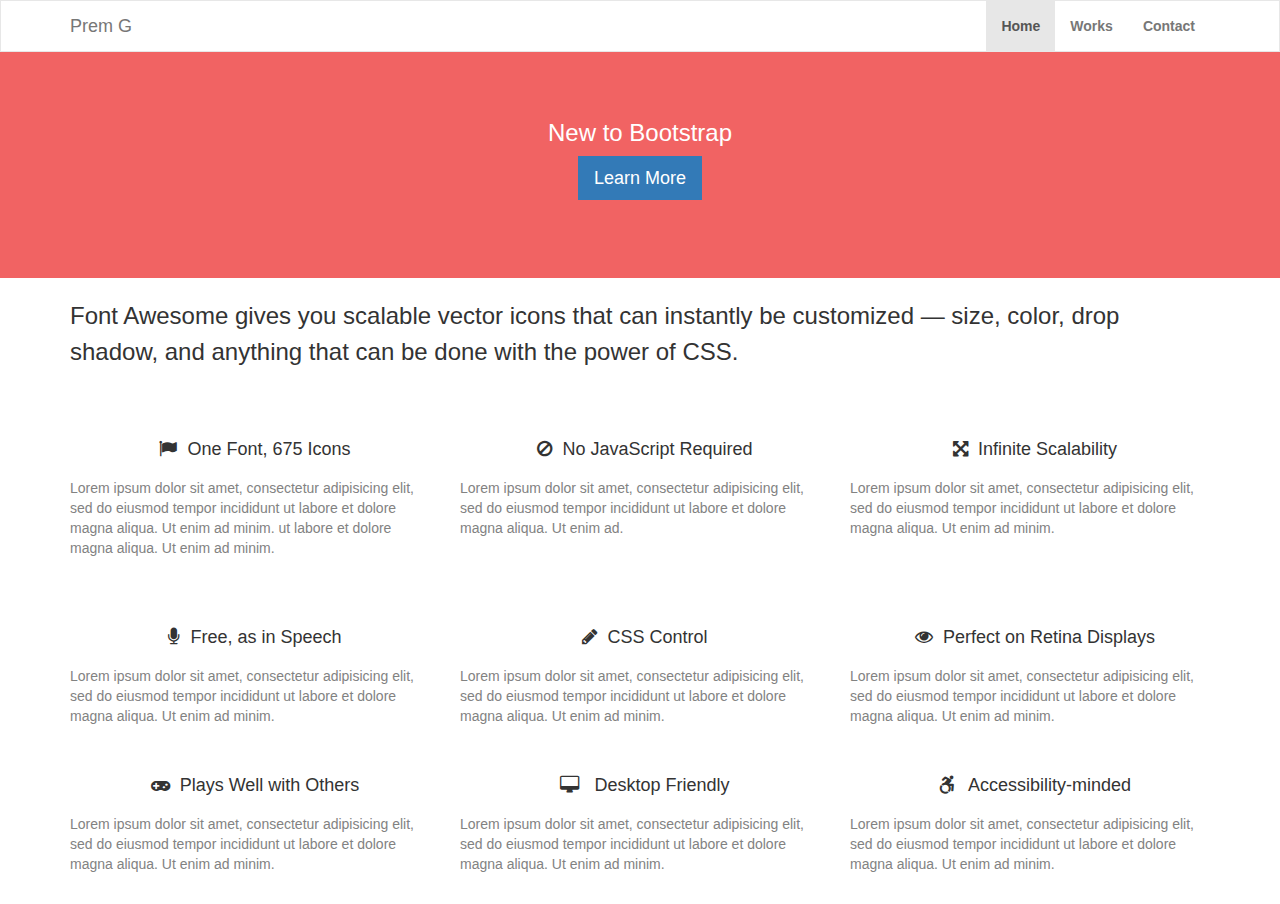
==== index.html @ 5f035cc6 "first update" ====
<!doctype html>
<html>

<head>
	<meta charset="UTF-8">
	<title>Prem Gurusamy | UI | UX Designer</title>
	<meta name="viewport" content="width=device-width, initial-scale=1.0, maximum-scale=1.0, user-scalable=no" />
	<link rel="stylesheet" href="css/bootstrap.css" />
	<link rel="stylesheet" href="css/style.css" />
	<link rel="stylesheet" href="https://maxcdn.bootstrapcdn.com/font-awesome/4.7.0/css/font-awesome.min.css" />
</head>

<body>


	<nav class="navbar navbar-default">
		<div class="container">
			<!-- Brand and toggle get grouped for better mobile display -->
			<div class="navbar-header">
				<button type="button" class="navbar-toggle collapsed" data-toggle="collapse" data-target="#bs-example-navbar-collapse-1" aria-expanded="false">
	        <span class="sr-only">Toggle navigation</span>
	        <span class="icon-bar"></span>
	        <span class="icon-bar"></span>
	        <span class="icon-bar"></span>
	      </button>
				<a class="navbar-brand " href="index.html">Prem G</a>
			</div>

			<!-- Collect the nav links, forms, and other content for toggling -->
			<div class="collapse navbar-collapse " id="bs-example-navbar-collapse-1">
				<ul class="nav navbar-nav navbar-right">
					<li class="active"><a class="text-center" href="index.html">Home</a></li>
					<li><a href="works.html" class="text-center">Works</a></li>
					<li><a href="contact.html" class="text-center">Contact</a></li>
				</ul>

			</div>
			<!-- /.navbar-collapse -->
		</div>
		<!-- /.container-fluid -->
	</nav>
<header >
	<div class="container">
		<div class="jumbotron">
			<h3 >New to Bootstrap</h3>
			<button type="button" class="btn btn-primary intro-button btn-lg">Learn More</button>
		</div>
	</div>
	</header>
<!-- /. NavBar Ended -->
<div class="container intro-head">
	<h3 class="text-left">Font Awesome gives you scalable vector icons that can instantly be
		customized — size, color, drop shadow, and anything that can be done with the power of CSS.</h3>
</div>

<div class="container">
	<div class="row first-row">
		<div class="col-lg-4 col-md-4 col-sm-6">
			<h4 class="text-center"><i class="fa fa-flag"></i>One Font, 675 Icons</h4>
			<p>
				Lorem ipsum dolor sit amet, consectetur adipisicing elit, sed do eiusmod tempor
				incididunt ut labore et dolore magna aliqua. Ut enim ad minim.
				ut labore et dolore magna aliqua. Ut enim ad minim.

			</p>
		</div>

		<div class="col-lg-4 col-md-4 col-sm-6 ">
			<h4 class="text-center"><i class="fa fa-ban"></i>No JavaScript Required</h4>
			<p>
				Lorem ipsum dolor sit amet, consectetur adipisicing elit, sed do eiusmod tempor
				incididunt ut labore et dolore magna aliqua. Ut enim ad.
			</p>
		</div>

		<div class="clearfix visible-sm "  ></div>

		<div class="col-lg-4 col-md-4 col-sm-6 ">
			<h4 class="text-center"><i class="fa fa-arrows-alt"></i>Infinite Scalability</h4>
			<p>
				Lorem ipsum dolor sit amet, consectetur adipisicing elit, sed do eiusmod tempor
				incididunt ut labore et dolore magna aliqua. Ut enim ad minim.
			</p>
		</div>

		<div class="clearfix hidden-sm "  ></div>

		<div class="col-lg-4 col-md-4 col-sm-6 ">
			<h4 class="text-center"><i class="fa fa-microphone"></i>Free, as in Speech</h4>
			<p>
				Lorem ipsum dolor sit amet, consectetur adipisicing elit, sed do eiusmod tempor
				incididunt ut labore et dolore magna aliqua. Ut enim ad minim.
			</p>
		</div>

		<div class="col-lg-4 col-md-4 col-sm-6 ">
			<h4 class="text-center"><i class="fa fa-pencil"></i>CSS Control</h4>
			<p>
				Lorem ipsum dolor sit amet, consectetur adipisicing elit, sed do eiusmod tempor
				incididunt ut labore et dolore magna aliqua. Ut enim ad minim.
			</p>
		</div>

		<div class="col-lg-4 col-md-4 col-sm-6 ">
			<h4 class="text-center"> <i class="fa fa-eye"></i>Perfect on Retina Displays</h4>
			<p>
				Lorem ipsum dolor sit amet, consectetur adipisicing elit, sed do eiusmod tempor
				incididunt ut labore et dolore magna aliqua. Ut enim ad minim.
			</p>
		</div>

		<div class="col-lg-4 col-md-4 col-sm-6 ">
			<h4 class="text-center"><i class="fa fa-gamepad"></i>Plays Well with Others</h4>
			<p>
				Lorem ipsum dolor sit amet, consectetur adipisicing elit, sed do eiusmod tempor
				incididunt ut labore et dolore magna aliqua. Ut enim ad minim.
			</p>
		</div>

		<div class="col-lg-4 col-md-4 col-sm-6 ">
			<h4 class="text-center"><i class="fa fa-desktop"></i> Desktop Friendly</h4>
			<p>
				Lorem ipsum dolor sit amet, consectetur adipisicing elit, sed do eiusmod tempor
				incididunt ut labore et dolore magna aliqua. Ut enim ad minim.
			</p>
		</div>

		<div class="col-lg-4 col-md-4 col-sm-6 ">
			<h4 class="text-center"><i class="fa fa-wheelchair-alt"></i> Accessibility-minded</h4>
			<p>
				Lorem ipsum dolor sit amet, consectetur adipisicing elit, sed do eiusmod tempor
				incididunt ut labore et dolore magna aliqua. Ut enim ad minim.
			</p>
		</div>

	</div>
</div>


	<!--Scripts Section !-->
	<script src="js/jquery-3.1.1.min.js"></script>
	<script src="js/bootstrap.js"></script>
	<script src="js/jquery-3.1.1.js"></script>
	<script src="js/script.js"></script>
</body>

</html>
---- css/style.css ----
@charset "UTF-8";
/* CSS Document */

.navbar-collapse ul li {
  background-color: transparent;
}

header{
  margin: 0px;
  padding: 0px;
  display: flex;

  height: 20%;
  background-color: rgb(241, 99, 99);
}

header h3{
  color: white;
}
.jumbotron{
  display: flex;
  align-items: center;
  flex-direction: column;
  background-color: transparent;
}

.intro-button{
  border: none;
  border-radius: 0px;
}
.fa{
  padding: 10px;

}

.navbar-default{
  background-color:transparent;
  border-radius: 0;
  margin: 0;
}
.icon-bar{
  border:2px solid rgb(70,70,70);
}

li{
  background-color: rgb(205, 205, 205);
  color: rgb(106, 106, 106);
  font-weight: bold;
}


.intro-head h3{
  line-height: 1.5em;
  font-weight: 400;
  margin-bottom: 50px;
}

.first-row div{
  margin-bottom: 20px;
}

.first-row p{
  color:rgb(130, 130, 130);
}
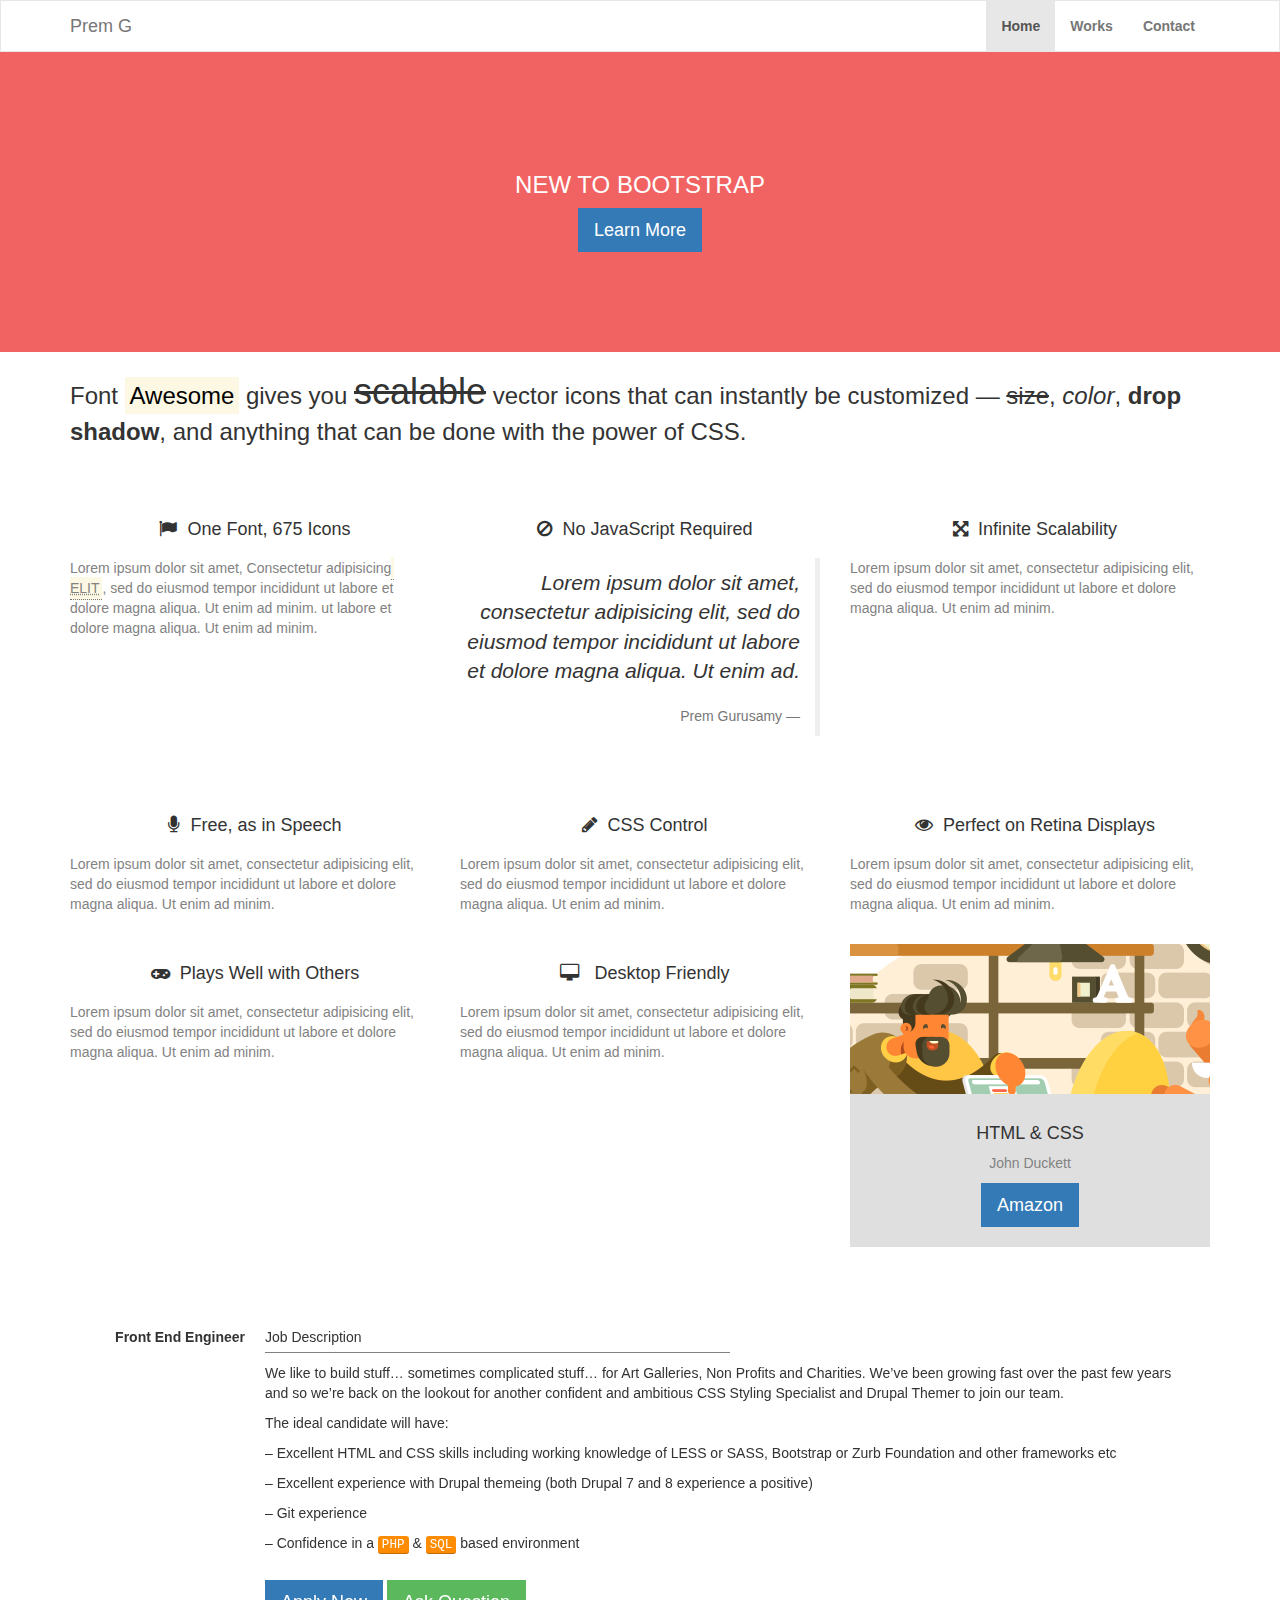
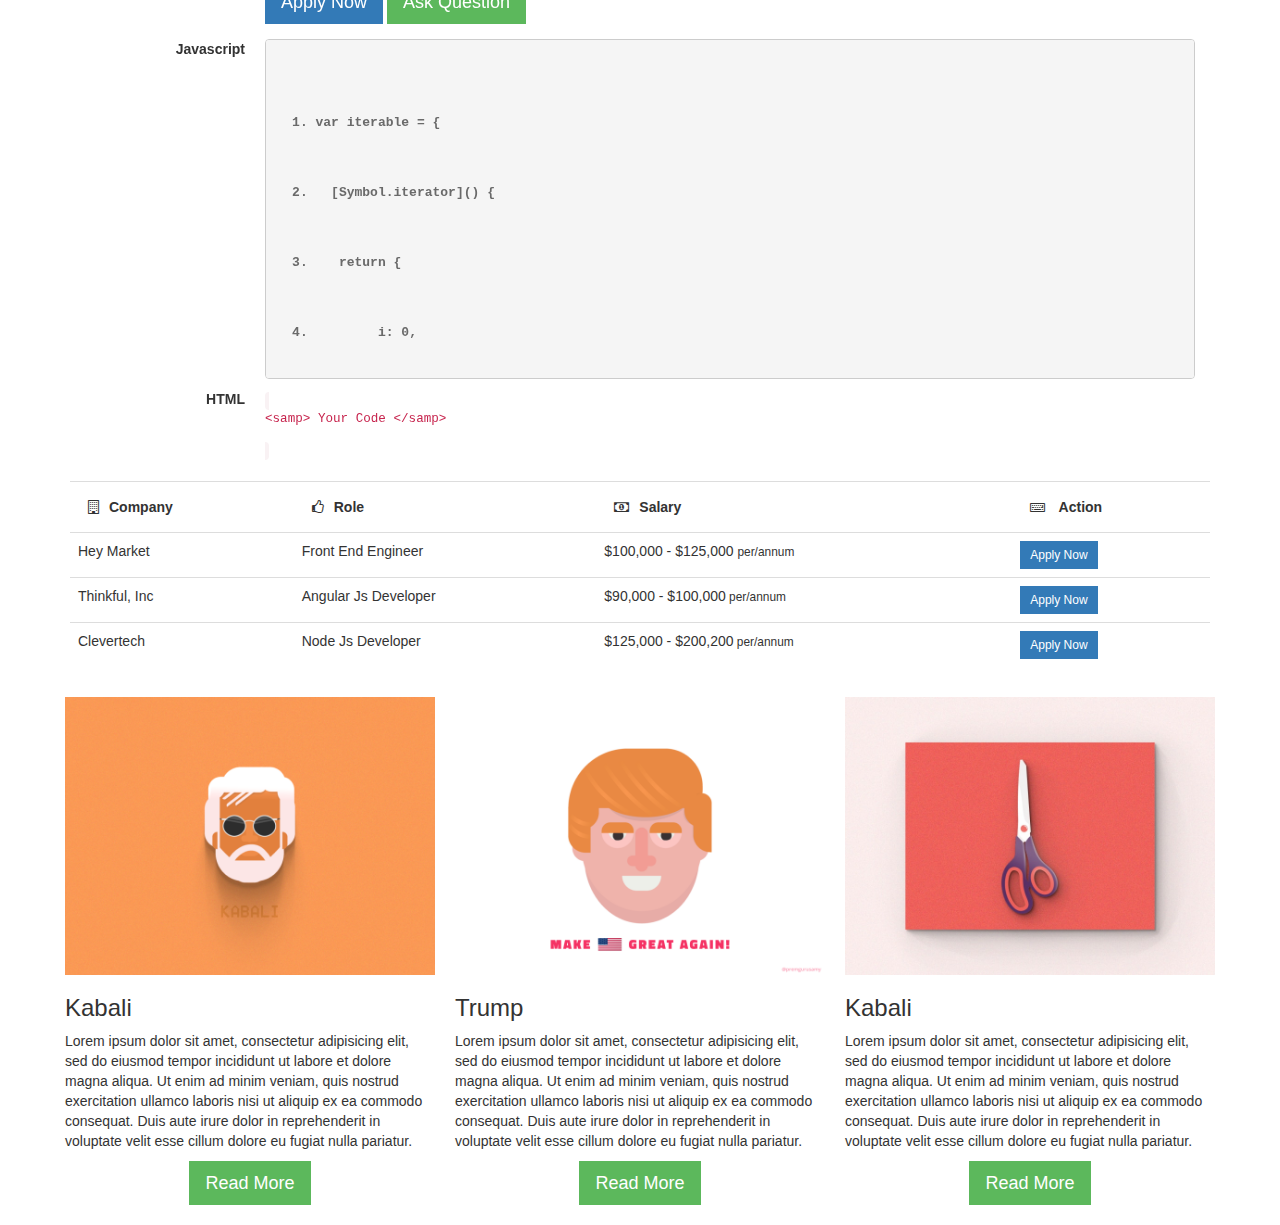
==== commit 4e8bedee: "images update" ====
--- a/index.html
+++ b/index.html
@@ -40,42 +40,46 @@
 		<!-- /.container-fluid -->
 	</nav>
 <header >
-	<div class="container">
+	<div class="container header">
 		<div class="jumbotron">
-			<h3 >New to Bootstrap</h3>
+			<h3 class="text-uppercase" >New to Bootstrap</h3>
 			<button type="button" class="btn btn-primary intro-button btn-lg">Learn More</button>
 		</div>
 	</div>
 	</header>
 <!-- /. NavBar Ended -->
 <div class="container intro-head">
-	<h3 class="text-left">Font Awesome gives you scalable vector icons that can instantly be
-		customized — size, color, drop shadow, and anything that can be done with the power of CSS.</h3>
+	<h3 class="text-left">Font <mark>Awesome</mark> gives you <del class="h1">scalable</del> vector icons that can instantly be
+		customized — <s>size</s>, <em>color</em>, <b>drop shadow</b>, and anything that can be done with the power of CSS.</h3>
 </div>
 
 <div class="container">
 	<div class="row first-row">
-		<div class="col-lg-4 col-md-4 col-sm-6">
+		<div class="col-lg-4 col-md-4 col-sm-6  ">
 			<h4 class="text-center"><i class="fa fa-flag"></i>One Font, 675 Icons</h4>
-			<p>
-				Lorem ipsum dolor sit amet, consectetur adipisicing elit, sed do eiusmod tempor
+			<p >
+				Lorem ipsum dolor sit amet, Consectetur adipisicing<abbr class="text-uppercase mark "  title="Everyday Love Idly Taste"> elit</abbr>, sed do eiusmod tempor
 				incididunt ut labore et dolore magna aliqua. Ut enim ad minim.
 				ut labore et dolore magna aliqua. Ut enim ad minim.
 
 			</p>
 		</div>
 
-		<div class="col-lg-4 col-md-4 col-sm-6 ">
+		<div class="col-lg-4 col-md-4 col-sm-6  ">
 			<h4 class="text-center"><i class="fa fa-ban"></i>No JavaScript Required</h4>
-			<p>
+
+			<blockquote class="blockquote-reverse">
+				<em class="lead">
 				Lorem ipsum dolor sit amet, consectetur adipisicing elit, sed do eiusmod tempor
 				incididunt ut labore et dolore magna aliqua. Ut enim ad.
-			</p>
+				</em>
+				<footer>Prem Gurusamy</footer>
+			</blockquote>
 		</div>
 
 		<div class="clearfix visible-sm "  ></div>
 
-		<div class="col-lg-4 col-md-4 col-sm-6 ">
+		<div class="col-lg-4 col-md-4 col-sm-6  ">
 			<h4 class="text-center"><i class="fa fa-arrows-alt"></i>Infinite Scalability</h4>
 			<p>
 				Lorem ipsum dolor sit amet, consectetur adipisicing elit, sed do eiusmod tempor
@@ -117,7 +121,7 @@
 			</p>
 		</div>
 
-		<div class="col-lg-4 col-md-4 col-sm-6 ">
+		<div class="col-lg-4 col-md-4 col-sm-6  ">
 			<h4 class="text-center"><i class="fa fa-desktop"></i> Desktop Friendly</h4>
 			<p>
 				Lorem ipsum dolor sit amet, consectetur adipisicing elit, sed do eiusmod tempor
@@ -125,17 +129,179 @@
 			</p>
 		</div>
 
-		<div class="col-lg-4 col-md-4 col-sm-6 ">
-			<h4 class="text-center"><i class="fa fa-wheelchair-alt"></i> Accessibility-minded</h4>
-			<p>
-				Lorem ipsum dolor sit amet, consectetur adipisicing elit, sed do eiusmod tempor
-				incididunt ut labore et dolore magna aliqua. Ut enim ad minim.
-			</p>
-		</div>
-
-	</div>
-</div>
-
+		<div class="col-lg-4 col-md-4 col-sm-6    ">
+			<div class="row  ">
+				<div class="box container-fluid ">
+					<div class="nested-box">
+						<div class="image-add">
+						</div>
+							<div class="box-content">
+								<h4>HTML & CSS</h4>
+								<p>John Duckett</p>
+								<button type="button" class="btn btn-primary buy-button btn-lg">Amazon</button>
+							</div>
+					</div>
+
+					</div>
+			</div>
+
+		</div>
+
+	</div>
+</div>
+
+<div class="container">
+	<div class="rows">
+		<div class="col-md-12 col-lg-12 col-sm-12 col-xs-12">
+			<dl class="dl-horizontal">
+			  <dt class="">Front End Engineer</dt>
+			  <dd>
+					<p class="jd-text ">Job Description</p>
+					<p>
+						We like to build stuff… sometimes complicated stuff… for Art Galleries,
+						 Non Profits and Charities. We’ve been growing fast over the past few years
+						 and so we’re back on the lookout for
+						another confident and ambitious CSS Styling Specialist and Drupal Themer
+						to join our team.
+					</p>
+
+					<p>The ideal candidate will have:</p>
+						<p>
+							– Excellent HTML and CSS skills including working knowledge of
+								LESS or SASS, Bootstrap or Zurb Foundation and other frameworks etc
+						</p>
+						<p>
+							– Excellent experience with Drupal themeing (both Drupal 7 and 8
+							experience a positive)
+						</p>
+						<p>
+							– Git experience
+						</p>
+						<p>
+							– Confidence in a <kbd>PHP</kbd> & <kbd>SQL</kbd> based environment
+						</p>
+
+
+					 <div class="apply-button container-fluid">
+						 <a href="#" role="button" class="btn btn-primary btn-lg">Apply Now</a>
+						 <a href="#" class="btn btn-success btn-lg " role="button">Ask Question</a>
+					 </div>
+				</dd>
+
+				<dt>Javascript</dt>
+				<dd>
+					<pre class="pre-scrollable">
+						<ol>
+							<li>var iterable = {</li>
+							<li>  [Symbol.iterator]() {</li>
+							<li>   return {</li>
+							<li>   	i: 0,</li>
+							<li>   	 next() {</li>
+							<li>   	  if (this.i < 3) {</li>
+							<li>   	   return { value: this.i++, done: false };</li>
+							<li>   	    }</li>
+							<li>   	     return { value: undefined, done: true };</li>
+							<li>    	};</li>
+							<li>    };</li>
+							<li>   };</li>
+							<li>  };</li>
+							<li>   for (var value of iterable) {</li>
+							<li>    console.log(value);</li>
+							<li>  }</li>
+						</ol>
+
+					</pre>
+				</dd>
+
+				<dt>HTML</dt>
+				<dd>
+					<code>
+						<p>
+							<samp>&lt;samp&gt; Your Code &lt;/samp&gt;</samp>
+						</p>
+					</code>
+				</dd>
+			</dl>
+		</div>
+	</div>
+</div>
+
+<div class="container">
+	<div class="row">
+		<div class="col-lg-12">
+			<table class="table table-responsive ">
+				<tr>
+					<th ><i><i class="fa fa-building-o"></i></i>Company</th>
+					<th ><i class="fa fa-thumbs-o-up"></i>Role</th>
+					<th ><i class="fa fa-money"></i>Salary</th>
+					<th ><i class="fa fa-keyboard-o"></i> Action</th>
+				</tr>
+				<tr>
+					<td >Hey Market</td>
+					<td >Front End Engineer</td>
+					<td >$100,000 - $125,000 <small> per/annum</small></td>
+					<td ><a role="button" class=" btn btn-sm btn-primary " href="#">Apply Now</a></td>
+				</tr>
+				<tr>
+					<td>Thinkful, Inc</td>
+					<td>Angular Js Developer</td>
+					<td>$90,000 - $100,000<small> per/annum</small></td>
+					<td><a role="button" href="#" class="btn btn-primary btn-sm">Apply Now</a></td>
+				</tr>
+				<tr>
+					<td>Clevertech</td>
+					<td>Node Js Developer</td>
+					<td>$125,000 - $200,200<small> per/annum</small></td>
+					<td><a href="#" class="btn btn-primary btn-sm"  >Apply Now</a></td>
+				</tr>
+			</table>
+		</div>
+	</div>
+</div>
+
+<div class="container">
+	<div class="row">
+
+
+		<div class="col-md-4 img-placement-div">
+			<img class="img-responsive" src="asset/kabali.png" alt="kabali vector" />
+
+				<h3>Kabali</h3>
+				<p>
+					Lorem ipsum dolor sit amet, consectetur adipisicing elit, sed do eiusmod tempor incididunt ut labore et dolore magna aliqua. Ut enim ad minim veniam, quis nostrud exercitation ullamco laboris nisi ut aliquip ex ea commodo consequat.
+					Duis aute irure dolor in reprehenderit in voluptate velit esse cillum dolore eu fugiat nulla pariatur.
+				</p>
+				<p class="text-center">
+					<a class="btn btn-success btn-lg " href="#">Read More</a>
+				</p>
+
+		</div>
+
+		<div class="col-md-4 img-placement-div ">
+			<img class="img-responsive " src="asset/trump.png" alt="trump vector" />
+			<h3>Trump</h3>
+			<p>
+				Lorem ipsum dolor sit amet, consectetur adipisicing elit, sed do eiusmod tempor incididunt ut labore et dolore magna aliqua. Ut enim ad minim veniam, quis nostrud exercitation ullamco laboris nisi ut aliquip ex ea commodo consequat.
+				Duis aute irure dolor in reprehenderit in voluptate velit esse cillum dolore eu fugiat nulla pariatur.
+			</p>
+			<p class="text-center">
+				<a class="btn btn-success btn-lg " href="#">Read More</a>
+			</p>
+		</div>
+
+		<div class="col-md-4 img-placement-div ">
+			<img class="img-responsive" src="asset/scissor.jpg" alt="scissor vector" />
+			<h3>Kabali</h3>
+			<p>
+				Lorem ipsum dolor sit amet, consectetur adipisicing elit, sed do eiusmod tempor incididunt ut labore et dolore magna aliqua. Ut enim ad minim veniam, quis nostrud exercitation ullamco laboris nisi ut aliquip ex ea commodo consequat.
+				Duis aute irure dolor in reprehenderit in voluptate velit esse cillum dolore eu fugiat nulla pariatur.
+			</p>
+			<p class="text-center">
+				<a class="btn btn-success btn-lg " href="#">Read More</a>
+			</p>
+		</div>
+	</div>
+</div>
 
 	<!--Scripts Section !-->
 	<script src="js/jquery-3.1.1.min.js"></script>
--- a/css/style.css
+++ b/css/style.css
@@ -4,24 +4,35 @@
 .navbar-collapse ul li {
   background-color: transparent;
 }
+.btn{
+  border-radius: 0px;
+    border: none
+}
 
 header{
-  margin: 0px;
-  padding: 0px;
+  height: 300px;
+  background-color: rgb(241, 99, 99);
   display: flex;
+  align-self: center;
+}
+.header{
+  display: flex;
+  justify-content: center;
+  align-items: center;
 
-  height: 20%;
-  background-color: rgb(241, 99, 99);
 }
 
 header h3{
   color: white;
 }
+
 .jumbotron{
+  background-color: transparent;
   display: flex;
+  flex-direction: column;
   align-items: center;
-  flex-direction: column;
-  background-color: transparent;
+  margin: 0;
+  padding: 0;
 }
 
 .intro-button{
@@ -62,3 +73,71 @@
 .first-row p{
   color:rgb(130, 130, 130);
 }
+
+.image-add{
+  background:url(../asset/office.png) no-repeat  center center;
+  height: 150px;
+  overflow: hidden;
+  /*background-color:rgb(237, 78, 78); */
+}
+.image-add img{
+
+}
+.nested-box{
+
+  background-color:rgb(223, 223, 223);
+}
+
+li{
+  background-color: transparent;
+}
+.box-content{
+  display: flex;
+  flex-direction:column;
+  align-items: center;
+  margin: 0;
+  padding-bottom:20px;
+}
+
+blockquote footer{
+  margin-top:20px;
+}
+
+.jd-text{
+  padding-bottom:5px;
+  border-bottom: 1px solid grey;
+  width: 50%;
+
+}
+
+.apply-button{
+  padding:15px 0;
+}
+
+pre li{
+  line-height: 1em;
+  margin: 10px 0;
+  padding: 0;
+}
+
+kbd{
+  background-color: darkorange;
+}
+
+tr:hover{
+  background-color: rgba(242, 61, 163, 0.36);
+}
+
+.img-placement-div{
+  margin-left: 0px;
+  padding: 10px;
+}
+.img-responsive{
+  
+}
+/*******######Mobile Screen######******/
+@media only screen and (max-width:767px){
+  .jd-text{
+    margin-top: 10px;
+  }
+}
